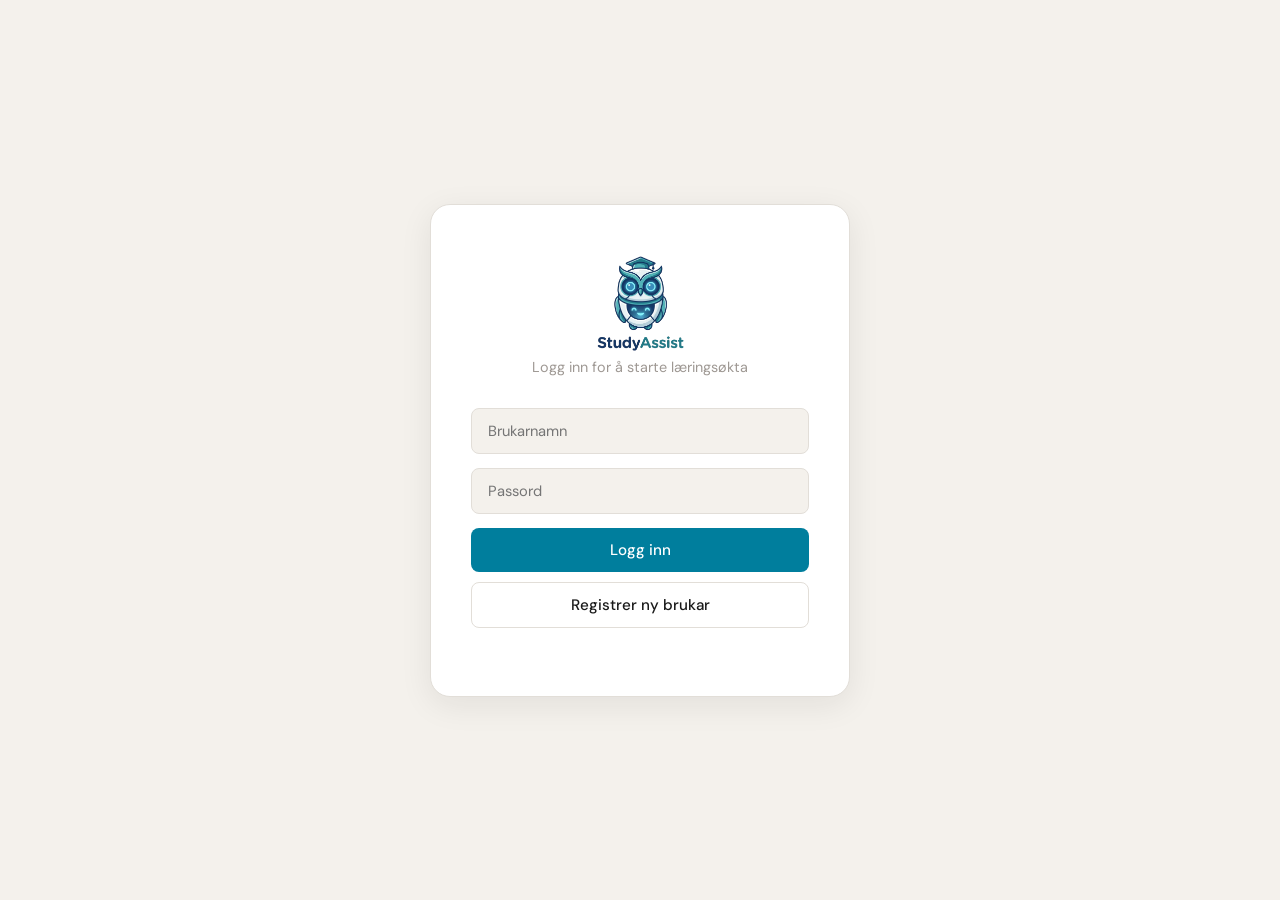
==== src/main/resources/static/index.html @ 4c97286c "endra namn på home.js" ====
<!DOCTYPE html>
<html lang="no">
<head>
    <meta charset="UTF-8">
    <meta name="viewport" content="width=device-width, initial-scale=1.0">
    <title>StudyAssist</title>
    <link rel="stylesheet" href="css/style.css">
</head>
<body>

<!-- Navbar -->
<nav class="navbar">
    <a href="index.html" class="navbar-brand">
        <img src="img/logo1.png" alt="Logo" class="navbar-logo">
    </a>
    <ul class="navbar-links">
        <li><a href="sporsmal.html">Still spørsmål</a></li>
        <li><a href="historikk.html">Historikk</a></li>
    </ul>
    <div class="navbar-user">
        <span id="navBrukarnavn">bruker@email.com</span>
        <button class="btn-logout" onclick="loggUt()">Logg ut</button>
    </div>
</nav>

<!-- Main Content -->
<div class="main-content">

    <!-- Welcome -->
    <div class="welcome">
        <img src="img/maskott.png" alt="StudyAssist maskot" class="welcome-avatar">
        <h1>Er du klar for ei læringsøkt med meg?</h1>
    </div>

    <!-- Stats Row -->
    <div class="stats-row">
        <div class="stat-card">
            <div class="stat-icon emne">📚</div>
            <div>
                <span class="stat-number" id="statEmne">0</span>
                <div class="stat-label">Emne</div>
            </div>
        </div>
        <div class="stat-card">
            <div class="stat-icon tema">📝</div>
            <div>
                <span class="stat-number" id="statTema">0</span>
                <div class="stat-label">Tema</div>
            </div>
        </div>
        <div class="stat-card">
            <div class="stat-icon sporsmal">💬</div>
            <div>
                <span class="stat-number" id="statSporsmal">0</span>
                <div class="stat-label">Spørsmål stilt</div>
            </div>
        </div>
    </div>

    <!-- Mine emne section -->
    <div class="section-panel">
        <div class="section-header">
            <h2>Mine emne</h2>
            <div class="section-actions">
                <button class="btn btn-secondary" onclick="goToTempChat()">Midlertidig chat</button>
                <button class="btn btn-primary" onclick="openNewEmneModal()">Nytt emne</button>
            </div>
        </div>

        <div class="emne-grid" id="emneGrid"></div>

        <div class="empty-state" id="emptyState" style="display: none;">
            <p>Du har ikkje lagt til nokre emne enno. Klikk «Nytt emne» for å komme i gang!</p>
        </div>
    </div>

</div>

<!-- Modal: Nytt emne -->
<div class="modal-overlay" id="newEmneModal">
    <div class="modal">
        <h3>Opprett nytt emne</h3>
        <label for="modalEmneName">Emnenamn (t.d. DAT109)</label>
        <input type="text" id="modalEmneName" placeholder="DAT109">
        <label for="modalEmneDesc">Skildring</label>
        <input type="text" id="modalEmneDesc" placeholder="Prosjekt- og applikasjonsutvikling">
        <div class="modal-actions">
            <button class="btn btn-secondary" onclick="closeNewEmneModal()">Avbryt</button>
            <button class="btn btn-primary" onclick="addSubject()">Legg til</button>
        </div>
    </div>
</div>

<!-- Modal: Vel tema for emne -->
<div class="modal-overlay" id="temaModal">
    <div class="modal">
        <h3 id="temaModalTitle">Vel tema</h3>
        <label for="temaSelect">Tema:</label>
        <select id="temaSelect"></select>
        <label for="newTemaInput">Eller legg til nytt tema:</label>
        <input type="text" id="newTemaInput" placeholder="Skriv temanamn">
        <div class="modal-actions">
            <button class="btn btn-secondary" onclick="closeTemaModal()">Avbryt</button>
            <button class="btn btn-secondary" onclick="addTemaFromModal()">Legg til tema</button>
            <button class="btn btn-primary" onclick="goToQuestionPage()">Gå vidare</button>
        </div>
    </div>
</div>

<script src="js/common.js"></script>
<script src="js/index.js"></script>

</body>
</html>
---- src/main/resources/static/css/style.css ----
@import url('https://fonts.googleapis.com/css2?family=DM+Sans:ital,opsz,wght@0,9..40,300;0,9..40,400;0,9..40,500;0,9..40,600;0,9..40,700&family=Fraunces:ital,opsz,wght@0,9..144,400;0,9..144,600;0,9..144,700;1,9..144,400&display=swap');

/* ── CSS Variables ── */
:root {
  --bg: #f4f1ec;
  --bg-card: #ffffff;
  --bg-nav: #1a1a1a;
  --text-primary: #1a1a1a;
  --text-secondary: #6b6560;
  --text-muted: #9e9893;
  --text-on-dark: #f4f1ec;
  --accent: #007e9d;
  --accent-hover: hsl(193, 65%, 50%);
  --border: #e2ded8;
  --border-light: #eae7e2;
  --shadow-sm: 0 1px 3px rgba(26, 26, 26, 0.04);
  --shadow-md: 0 4px 16px rgba(26, 26, 26, 0.06);
  --shadow-lg: 0 8px 32px rgba(26, 26, 26, 0.08);
  --radius-sm: 8px;
  --radius-md: 14px;
  --radius-lg: 20px;
  --font-body: 'DM Sans', sans-serif;
  --font-display: 'Fraunces', serif;
}

/* ── Reset & Base ── */
*, *::before, *::after {
  margin: 0;
  padding: 0;
  box-sizing: border-box;
}

body {
  font-family: var(--font-body);
  background: var(--bg);
  color: var(--text-primary);
  min-height: 100vh;
  -webkit-font-smoothing: antialiased;
}

/* ── Navbar ── */
.navbar {
  display: flex;
  align-items: center;
  justify-content: space-between;
  background: var(--bg-nav);
  color: var(--text-on-dark);
  padding: 0 40px;
  height: 60px;
  position: sticky;
  top: 0;
  z-index: 100;
}

.navbar-brand {
  display: flex;
  align-items: center;
  gap: 10px;
  font-family: var(--font-display);
  font-weight: 700;
  font-size: 1.25rem;
  text-decoration: none;
  color: var(--text-on-dark);
}

.navbar-brand .logo-dot {
  width: 28px;
  height: 28px;
  background: var(--accent);
  border-radius: 50%;
  display: inline-block;
}

.navbar-logo {
  width: 100px;
  height: 100px;
  object-fit: contain;
}

.navbar-logo_sporsmal {
  width: 120px;
  height: 120px;
  object-fit: contain;
  margin: -50px 0;
}

.navbar-links {
  display: flex;
  align-items: center;
  gap: 32px;
  list-style: none;
}

.navbar-links a {
  color: var(--text-on-dark);
  text-decoration: none;
  font-size: 0.9rem;
  font-weight: 400;
  opacity: 0.75;
  transition: opacity 0.2s;
}

.navbar-links a:hover,
.navbar-links a.active {
  opacity: 1;
}

.navbar-user {
  display: flex;
  align-items: center;
  gap: 14px;
  font-size: 0.88rem;
}

.navbar-user span {
  opacity: 0.7;
}

.btn-logout {
  background: none;
  border: 1px solid rgba(255,255,255,0.2);
  color: var(--text-on-dark);
  padding: 6px 14px;
  border-radius: 6px;
  font-size: 0.82rem;
  cursor: pointer;
  font-family: var(--font-body);
  transition: border-color 0.2s, background 0.2s;
}

.btn-logout:hover {
  border-color: rgba(255,255,255,0.5);
  background: rgba(255,255,255,0.08);
}

/* ── Main Content ── */
.main-content {
  max-width: 1080px;
  margin: 0 auto;
  padding: 48px 32px 80px;
}

/* ── Welcome Section ── */
.welcome {
  display: flex;
  align-items: center;
  gap: 18px;
  margin-bottom: 40px;
}

.welcome-avatar {
  width: 52px;
  height: 82px;
  flex-shrink: 0;
  object-fit: cover;
}

.welcome h1 {
  font-family: var(--font-display);
  font-weight: 600;
  font-size: 1.75rem;
  line-height: 1.3;
  color: var(--text-primary);
}

/* ── Stats Cards ── */
.stats-row {
  display: grid;
  grid-template-columns: repeat(3, 1fr);
  gap: 16px;
  margin-bottom: 40px;
}

.stat-card {
  background: var(--bg-card);
  border: 1px solid var(--border);
  border-radius: var(--radius-md);
  padding: 22px 24px;
  display: flex;
  align-items: center;
  gap: 14px;
  box-shadow: var(--shadow-sm);
  transition: box-shadow 0.25s, transform 0.25s;
}

.stat-card:hover {
  box-shadow: var(--shadow-md);
  transform: translateY(-2px);
}

.stat-icon {
  width: 40px;
  height: 40px;
  border-radius: 10px;
  display: flex;
  align-items: center;
  justify-content: center;
  font-size: 1.1rem;
  flex-shrink: 0;
}

.stat-icon.emne { background: #fde8e0; color: var(--accent); }
.stat-icon.tema { background: #e0ecfd; color: #3b72d6; }
.stat-icon.sporsmal { background: #e6f5e6; color: #3a9a3a; }

.stat-number {
  font-family: var(--font-display);
  font-size: 1.8rem;
  font-weight: 700;
  line-height: 1;
  display: block;
}

.stat-label {
  font-size: 0.82rem;
  color: var(--text-muted);
  margin-top: 2px;
}

/* ── Section Panel ── */
.section-panel {
  background: var(--bg-card);
  border: 1px solid var(--border);
  border-radius: var(--radius-lg);
  padding: 32px;
  box-shadow: var(--shadow-sm);
}

.section-header {
  display: flex;
  align-items: center;
  justify-content: space-between;
  margin-bottom: 28px;
}

.section-header h2 {
  font-family: var(--font-display);
  font-size: 1.35rem;
  font-weight: 600;
}

.section-actions {
  display: flex;
  gap: 10px;
}

.btn {
  padding: 9px 20px;
  border-radius: var(--radius-sm);
  font-family: var(--font-body);
  font-size: 0.88rem;
  font-weight: 500;
  cursor: pointer;
  border: none;
  transition: background 0.2s, transform 0.15s, box-shadow 0.2s;
}

.btn:active {
  transform: scale(0.97);
}

.btn-primary {
  background: var(--accent);
  color: #fff;
}

.btn-primary:hover {
  background: var(--accent-hover);
  box-shadow: 0 4px 14px rgba(232, 93, 58, 0.25);
}

.btn-secondary {
  background: transparent;
  color: var(--text-primary);
  border: 1px solid var(--border);
}

.btn-secondary:hover {
  background: var(--bg);
  border-color: var(--text-muted);
}

/* ── Subject Cards Grid ── */
.emne-grid {
  display: grid;
  grid-template-columns: repeat(auto-fill, minmax(260px, 1fr));
  gap: 18px;
}

.emne-card {
  background: var(--bg);
  border: 1px solid var(--border-light);
  border-radius: var(--radius-md);
  overflow: hidden;
  cursor: pointer;
  transition: box-shadow 0.25s, transform 0.25s;
}

.emne-card:hover {
  box-shadow: var(--shadow-md);
  transform: translateY(-3px);
}

.emne-card-top {
  height: 100px;
  background: linear-gradient(135deg, #e2ded8 0%, #d5d0c9 100%);
  display: flex;
  align-items: center;
  justify-content: center;
  position: relative;
}

.emne-card-top .emne-icon {
  width: 48px;
  height: 48px;
  background: rgba(255,255,255,0.6);
  border-radius: 50%;
  backdrop-filter: blur(4px);
}

.emne-card-body {
  padding: 18px 20px 20px;
}

.emne-card-body h3 {
  font-family: var(--font-display);
  font-size: 1.1rem;
  font-weight: 700;
  margin-bottom: 4px;
}

.emne-card-body p {
  font-size: 0.84rem;
  color: var(--text-secondary);
  line-height: 1.4;
  margin-bottom: 14px;
}

.emne-progress {
  display: flex;
  gap: 4px;
}

.emne-progress span {
  flex: 1;
  height: 4px;
  border-radius: 2px;
  background: var(--border);
}

.emne-progress span.filled {
  background: var(--accent);
}

/* ── Empty State ── */
.empty-state {
  text-align: center;
  padding: 60px 20px;
  color: var(--text-muted);
}

.empty-state p {
  font-size: 0.95rem;
  margin-bottom: 20px;
}

/* ── Modal ── */
.modal-overlay {
  display: none;
  position: fixed;
  inset: 0;
  background: rgba(26,26,26,0.4);
  backdrop-filter: blur(4px);
  z-index: 200;
  align-items: center;
  justify-content: center;
}

.modal-overlay.active {
  display: flex;
}

.modal {
  background: var(--bg-card);
  border-radius: var(--radius-lg);
  padding: 36px;
  width: 90%;
  max-width: 440px;
  box-shadow: var(--shadow-lg);
  animation: modalIn 0.25s ease-out;
}

@keyframes modalIn {
  from { opacity: 0; transform: translateY(12px) scale(0.97); }
  to { opacity: 1; transform: translateY(0) scale(1); }
}

.modal h3 {
  font-family: var(--font-display);
  font-size: 1.25rem;
  font-weight: 600;
  margin-bottom: 20px;
}

.modal label {
  display: block;
  font-size: 0.85rem;
  font-weight: 500;
  color: var(--text-secondary);
  margin-bottom: 6px;
}

.modal input,
.modal select {
  width: 100%;
  padding: 10px 14px;
  font-size: 0.92rem;
  font-family: var(--font-body);
  border: 1px solid var(--border);
  border-radius: var(--radius-sm);
  background: var(--bg);
  color: var(--text-primary);
  margin-bottom: 18px;
  outline: none;
  transition: border-color 0.2s;
}

.modal input:focus,
.modal select:focus {
  border-color: var(--accent);
}

.modal-actions {
  display: flex;
  gap: 10px;
  justify-content: flex-end;
  margin-top: 6px;
}

/* ── Login Page ── */
.login-wrapper {
  display: flex;
  align-items: center;
  justify-content: center;
  min-height: 100vh;
  padding: 32px;
}

.login-card {
  background: var(--bg-card);
  border: 1px solid var(--border);
  border-radius: var(--radius-lg);
  padding: 48px 40px;
  width: 100%;
  max-width: 420px;
  box-shadow: var(--shadow-lg);
  text-align: center;
}

.login-card .logo-dot {
  width: 48px;
  height: 48px;
  background: var(--accent);
  border-radius: 50%;
  display: inline-block;
  margin-bottom: 16px;
}

.login-card h1 {
  font-family: var(--font-display);
  font-size: 1.6rem;
  font-weight: 700;
  margin-bottom: 6px;
}

.login-card .subtitle {
  font-size: 0.9rem;
  color: var(--text-muted);
  margin-bottom: 32px;
}

.login-card input {
  width: 100%;
  padding: 12px 16px;
  font-size: 0.92rem;
  font-family: var(--font-body);
  border: 1px solid var(--border);
  border-radius: var(--radius-sm);
  background: var(--bg);
  color: var(--text-primary);
  margin-bottom: 14px;
  outline: none;
  transition: border-color 0.2s;
}

.login-card input:focus {
  border-color: var(--accent);
}

.login-card .btn {
  width: 100%;
  padding: 12px;
  font-size: 0.95rem;
  margin-bottom: 10px;
}

.login-card #melding {
  font-size: 0.85rem;
  margin-top: 10px;
}

/* ── Spørsmål Page (old centered layout) ── */
.sporsmal-page {
  max-width: 800px;
  margin: 0 auto;
  padding: 48px 32px 80px;
}

.breadcrumb {
  font-size: 0.85rem;
  color: var(--text-muted);
  margin-bottom: 28px;
}

.breadcrumb strong {
  color: var(--text-primary);
}

.question-box {
  background: var(--bg-card);
  border: 1px solid var(--border);
  border-radius: var(--radius-md);
  padding: 28px;
  margin-bottom: 24px;
  box-shadow: var(--shadow-sm);
}

.question-box h2 {
  font-family: var(--font-display);
  font-size: 1.2rem;
  font-weight: 600;
  margin-bottom: 16px;
}

.question-box textarea {
  width: 100%;
  height: 130px;
  padding: 14px 16px;
  font-size: 0.92rem;
  font-family: var(--font-body);
  border: 1px solid var(--border);
  border-radius: var(--radius-sm);
  background: var(--bg);
  color: var(--text-primary);
  resize: vertical;
  outline: none;
  transition: border-color 0.2s;
}

.question-box textarea:focus {
  border-color: var(--accent);
}

.question-box .btn {
  margin-top: 14px;
}

.response-card {
  background: var(--bg-card);
  border: 1px solid var(--border);
  border-radius: var(--radius-md);
  padding: 28px;
  margin-bottom: 18px;
  box-shadow: var(--shadow-sm);
}

.response-card h2 {
  font-family: var(--font-display);
  font-size: 1.1rem;
  font-weight: 600;
  margin-bottom: 12px;
  display: flex;
  align-items: center;
  gap: 10px;
}

.response-card p {
  font-size: 0.92rem;
  line-height: 1.65;
  color: var(--text-secondary);
}

/* ── Spørsmål Page: Sidebar Layout ── */
.sp-layout {
  display: flex;
  min-height: 100vh;
}

.sp-sidebar {
  width: 260px;
  background: var(--bg-card);
  border-right: 1px solid var(--border);
  display: flex;
  flex-direction: column;
  position: fixed;
  top: 0;
  left: 0;
  bottom: 0;
  overflow: hidden;
  z-index: 50;
}

/* Sidebar: fixed top section (logo + kom i gang) */
.sp-sidebar-fixed {
  padding: 24px 20px 0;
  flex-shrink: 0;
}

.sp-sidebar-fixed .navbar-brand {
  margin-bottom: 28px;
  color: var(--text-primary);
}

/* Sidebar: scrollable section (mine emner) */
.sp-sidebar-scroll {
  padding: 0 20px 20px;
  flex: 1;
  overflow-y: auto;
}

.sp-sidebar-section {
  margin-bottom: 28px;
}

.sp-sidebar-label {
  font-size: 0.72rem;
  text-transform: uppercase;
  letter-spacing: 0.06em;
  color: var(--text-muted);
  font-weight: 600;
  margin-bottom: 10px;
}

.sp-sidebar-link {
  display: flex;
  align-items: center;
  gap: 8px;
  padding: 8px 10px;
  font-size: 0.88rem;
  font-weight: 500;
  color: var(--text-primary);
  text-decoration: none;
  border-radius: var(--radius-sm);
  transition: background 0.15s;
}

.sp-sidebar-link:hover {
  background: var(--bg);
}

.sp-sidebar-icon {
  font-size: 0.85rem;
  opacity: 0.6;
}

.sp-emne-item {
  margin-bottom: 2px;
}

.sp-emne-header {
  display: flex;
  align-items: center;
  gap: 8px;
  padding: 8px 10px;
  cursor: pointer;
  border-radius: var(--radius-sm);
  transition: background 0.15s;
}

.sp-emne-header:hover {
  background: var(--bg);
}

.sp-emne-dot {
  width: 10px;
  height: 10px;
  background: var(--border);
  border-radius: 50%;
  flex-shrink: 0;
}

.sp-emne-name {
  font-size: 0.88rem;
  font-weight: 500;
  flex: 1;
}

.sp-emne-arrow {
  font-size: 0.75rem;
  color: var(--text-muted);
}

.sp-emne-topics {
  display: none;
  padding-left: 26px;
}

.sp-emne-topics.open {
  display: block;
}

.sp-topic-link {
  display: flex;
  align-items: center;
  gap: 6px;
  padding: 6px 10px;
  font-size: 0.82rem;
  color: var(--text-secondary);
  text-decoration: none;
  border-radius: 6px;
  transition: background 0.15s, color 0.15s;
}

.sp-topic-link:hover {
  background: var(--bg);
  color: var(--text-primary);
}

.sp-topic-add {
  color: var(--text-muted);
  font-size: 0.8rem;
}

/* Sidebar: fixed footer (user info) */
.sp-sidebar-footer {
  padding: 16px 20px;
  border-top: 1px solid var(--border);
  display: flex;
  align-items: center;
  gap: 10px;
  font-size: 0.84rem;
  color: var(--text-secondary);
  flex-shrink: 0;
}

.sp-sidebar-avatar {
  width: 28px;
  height: 28px;
  background: var(--bg-nav);
  border-radius: 50%;
  flex-shrink: 0;
}

.sp-sidebar-footer span {
  flex: 1;
  overflow: hidden;
  text-overflow: ellipsis;
  white-space: nowrap;
}

.sp-sidebar-logout {
  background: none;
  border: none;
  font-size: 1.1rem;
  color: var(--text-muted);
  cursor: pointer;
  padding: 4px;
  transition: color 0.2s;
}

.sp-sidebar-logout:hover {
  color: var(--text-primary);
}

/* ── Main chat area ── */
.sp-main {
  flex: 1;
  margin-left: 260px;
  background: var(--bg);
  display: flex;
  flex-direction: column;
  height: 100vh;
}

.chat-messages {
  flex: 1;
  overflow-y: auto;
  padding: 40px 40px 20px;
  display: flex;
  flex-direction: column;
  gap: 16px;
}

.chat-welcome {
  flex: 1;
  display: flex;
  align-items: center;
  justify-content: center;
}

.chat-welcome .sp-hint {
  text-align: center;
}

/* Chat bubbles */
.chat-bubble {
  max-width: 680px;
  width: fit-content;
  animation: bubbleIn 0.2s ease-out;
}

@keyframes bubbleIn {
  from { opacity: 0; transform: translateY(8px); }
  to { opacity: 1; transform: translateY(0); }
}

.chat-user {
  align-self: flex-end;
  margin-left: auto;
}

.chat-user .chat-bubble-content {
  background: var(--accent);
  color: #fff;
  padding: 12px 18px;
  border-radius: var(--radius-md) var(--radius-md) 4px var(--radius-md);
  font-size: 0.92rem;
  line-height: 1.55;
}

.chat-ai {
  align-self: flex-start;
}

.chat-ai .chat-bubble-content {
  background: var(--bg-card);
  border: 1px solid var(--border);
  color: var(--text-primary);
  padding: 14px 20px;
  border-radius: var(--radius-md) var(--radius-md) var(--radius-md) 4px;
  font-size: 0.92rem;
  line-height: 1.65;
  box-shadow: var(--shadow-sm);
}

/* Input bar */
.chat-input-bar {
  border-top: 1px solid var(--border);
  background: var(--bg-card);
  padding: 16px 40px 20px;
}

.chat-input-inner {
  max-width: 680px;
  margin: 0 auto;
}

.chat-input-row {
  display: flex;
  gap: 10px;
  align-items: flex-end;
}

.chat-textarea {
  flex: 1;
  padding: 12px 16px;
  font-size: 0.92rem;
  font-family: var(--font-body);
  border: 1px solid var(--border);
  border-radius: var(--radius-sm);
  background: var(--bg);
  color: var(--text-primary);
  resize: none;
  outline: none;
  min-height: 44px;
  max-height: 150px;
  overflow-y: auto;
  transition: border-color 0.2s;
}

.chat-textarea:focus {
  border-color: var(--accent);
}

.chat-send-btn {
  padding: 10px 22px;
  height: 44px;
  flex-shrink: 0;
}

.chat-input-bar .sp-selects {
  margin-bottom: 10px;
}

.sp-hint {
  font-size: 0.9rem;
  color: var(--text-muted);
  margin-bottom: 24px;
}

.sp-selects {
  display: flex;
  gap: 12px;
  margin-bottom: 20px;
}

.sp-selects select {
  flex: 1;
  padding: 10px 14px;
  font-size: 0.9rem;
  font-family: var(--font-body);
  border: 1px solid var(--border);
  border-radius: var(--radius-sm);
  background: var(--bg-card);
  color: var(--text-primary);
  outline: none;
  cursor: pointer;
  appearance: none;
  background-image: url("data:image/svg+xml,%3Csvg xmlns='http://www.w3.org/2000/svg' width='12' height='12' viewBox='0 0 12 12'%3E%3Cpath d='M2 4l4 4 4-4' fill='none' stroke='%239e9893' stroke-width='1.5'/%3E%3C/svg%3E");
  background-repeat: no-repeat;
  background-position: right 14px center;
  padding-right: 36px;
  transition: border-color 0.2s;
}

.sp-selects select:focus {
  border-color: var(--accent);
}

.sp-response-area {
  margin-top: 32px;
}

/* ── Historikk Page ── */
.hist-content {
  padding: 40px 40px 60px;
  max-width: 780px;
  width: 100%;
  margin: 0 auto;
}

.hist-header h1 {
  font-family: var(--font-display);
  font-size: 1.4rem;
  font-weight: 600;
  margin-bottom: 24px;
  color: var(--text-primary);
}

.hist-search-bar {
  display: flex;
  align-items: center;
  gap: 10px;
  background: var(--bg-card);
  border: 1px solid var(--border);
  border-radius: var(--radius-sm);
  padding: 12px 16px;
  margin-bottom: 18px;
  transition: border-color 0.2s;
}

.hist-search-bar:focus-within {
  border-color: var(--accent);
}

.hist-search-icon {
  font-size: 0.9rem;
  opacity: 0.5;
  flex-shrink: 0;
}

.hist-search-bar input {
  flex: 1;
  border: none;
  background: none;
  font-size: 0.92rem;
  font-family: var(--font-body);
  color: var(--text-primary);
  outline: none;
}

.hist-search-bar input::placeholder {
  color: var(--text-muted);
}

.hist-filters {
  display: flex;
  gap: 8px;
  flex-wrap: wrap;
  margin-bottom: 24px;
}

.hist-chip {
  padding: 7px 16px;
  border-radius: 20px;
  border: 1px solid var(--border);
  background: var(--bg-card);
  font-size: 0.82rem;
  font-family: var(--font-body);
  font-weight: 500;
  color: var(--text-secondary);
  cursor: pointer;
  transition: all 0.15s;
}

.hist-chip:hover {
  border-color: var(--text-muted);
  color: var(--text-primary);
}

.hist-chip.active {
  background: var(--bg-nav);
  color: var(--text-on-dark);
  border-color: var(--bg-nav);
}

.hist-results {
  display: flex;
  flex-direction: column;
  gap: 14px;
}

.hist-card {
  background: var(--bg-card);
  border: 1px solid var(--border);
  border-radius: var(--radius-md);
  padding: 20px 24px;
  cursor: pointer;
  transition: box-shadow 0.2s, transform 0.2s;
}

.hist-card:hover {
  box-shadow: var(--shadow-md);
  transform: translateY(-2px);
}

.hist-card-top {
  display: flex;
  align-items: center;
  justify-content: space-between;
  margin-bottom: 10px;
}

.hist-card-tags {
  display: flex;
  gap: 6px;
}

.hist-tag {
  padding: 3px 10px;
  border-radius: 12px;
  font-size: 0.72rem;
  font-weight: 600;
  background: var(--accent);
  color: #fff;
}

.hist-tag-tema {
  background: var(--bg);
  color: var(--text-secondary);
}

.hist-card-date {
  font-size: 0.78rem;
  color: var(--text-muted);
}

.emne-delete-btn {
  position: absolute;
  top: 8px;
  right: 8px;
  width: 28px;
  height: 28px;
  border-radius: 50%;
  border: none;
  background: rgba(0,0,0,0.15);
  color: #fff;
  font-size: 0.75rem;
  cursor: pointer;
  display: flex;
  align-items: center;
  justify-content: center;
  opacity: 0;
  transition: opacity 0.2s, background 0.2s;
}

.emne-card:hover .emne-delete-btn {
  opacity: 1;
}

.emne-delete-btn:hover {
  background: rgba(200,50,50,0.7);
}


.hist-card-question {
  font-family: var(--font-display);
  font-size: 1rem;
  font-weight: 600;
  margin-bottom: 8px;
  color: var(--text-primary);
  line-height: 1.4;
}

.hist-card-answer {
  font-size: 0.86rem;
  color: var(--text-secondary);
  line-height: 1.55;
  display: -webkit-box;
  -webkit-line-clamp: 3;
  -webkit-box-orient: vertical;
  overflow: hidden;
}

.hist-empty {
  text-align: center;
  padding: 60px 20px;
  color: var(--text-muted);
}

.hist-empty p {
  font-size: 0.92rem;
}

  /* ── Hamburger & mobile sidebar ── */
.hamburger-btn {
  display: none;
  position: fixed;
  top: 12px;
  left: 12px;
  z-index: 60;
  width: 40px;
  height: 40px;
  border-radius: var(--radius-sm);
  border: 1px solid var(--border);
  background: var(--bg-card);
  font-size: 1.2rem;
  cursor: pointer;
  align-items: center;
  justify-content: center;
  box-shadow: var(--shadow-md);
}

.sidebar-overlay {
  display: none;
  position: fixed;
  inset: 0;
  background: rgba(0,0,0,0.3);
  z-index: 40;
}

/* ── Responsive ── */
@media (max-width: 700px) {
  .navbar {
    padding: 0 20px;
  }

  .navbar-links {
    gap: 18px;
  }

  .main-content {
    padding: 32px 18px 60px;
  }

  .stats-row {
    grid-template-columns: 1fr;
  }

  .emne-grid {
    grid-template-columns: 1fr;
  }

  .section-header {
    flex-direction: column;
    align-items: flex-start;
    gap: 14px;
  }

  .welcome h1 {
    font-size: 1.35rem;
  }

  .sp-sidebar {
    width: 220px;
  }

  .sp-main {
    margin-left: 220px;
  }

  .chat-messages {
    padding: 30px 20px 16px;
  }

  .chat-input-bar {
    padding: 12px 20px 16px;
  }

  .sp-selects {
    flex-direction: column;
  }

  .hamburger-btn {
    display: flex;
  }

  .sp-sidebar {
    width: 260px;
    transform: translateX(-100%);
    transition: transform 0.25s ease;
  }

  .sp-sidebar.open {
    transform: translateX(0);
  }

  .sidebar-overlay.open {
    display: block;
  }

  .sp-main {
    margin-left: 0;
  }

}
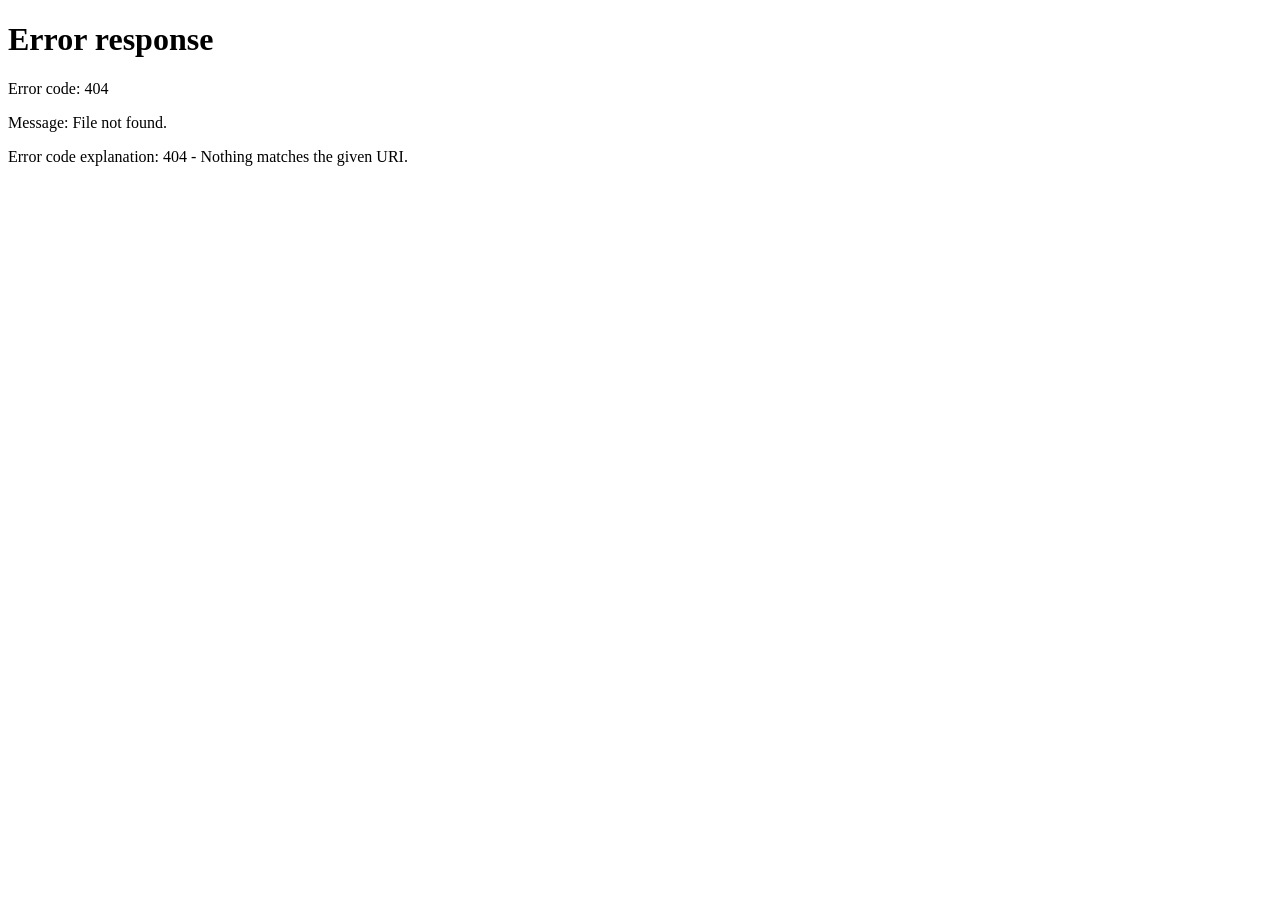
==== commit 4f698b0d: "Generelt: Fiksa navigering av sider, betre url" ====
--- a/src/main/resources/static/index.html
+++ b/src/main/resources/static/index.html
@@ -10,12 +10,12 @@
 
 <!-- Navbar -->
 <nav class="navbar">
-    <a href="index.html" class="navbar-brand">
+    <a href="/home" class="navbar-brand">
         <img src="img/logo1.png" alt="Logo" class="navbar-logo">
     </a>
     <ul class="navbar-links">
-        <li><a href="sporsmal.html">Still spørsmål</a></li>
-        <li><a href="historikk.html">Historikk</a></li>
+        <li><a href="/sporsmal">Still spørsmål</a></li>
+        <li><a href="/historikk">Historikk</a></li>
     </ul>
     <div class="navbar-user">
         <span id="navBrukarnavn">bruker@email.com</span>
@@ -93,6 +93,20 @@
 
 <!-- Modal: Vel tema for emne -->
 <div class="modal-overlay" id="temaModal">
+
+<!-- Modal: Bekreft sletting -->
+<div class="modal-overlay" id="deleteEmneModal">
+    <div class="modal">
+        <h3>Slette emne?</h3>
+        <p style="font-size: 0.92rem; color: var(--text-secondary); margin-bottom: 20px;">
+            Er du sikker på at du vil slette <strong id="deleteEmneName"></strong>? Alle tema og spørsmål knytt til emnet vert sletta permanent.
+        </p>
+        <div class="modal-actions">
+            <button class="btn btn-secondary" onclick="closeDeleteModal()">Avbryt</button>
+            <button class="btn btn-danger" onclick="confirmDeleteEmne()">Slett emne</button>
+        </div>
+    </div>
+</div>
     <div class="modal">
         <h3 id="temaModalTitle">Vel tema</h3>
         <label for="temaSelect">Tema:</label>
--- a/src/main/resources/static/css/style.css
+++ b/src/main/resources/static/css/style.css
@@ -280,6 +280,16 @@
   border-color: var(--text-muted);
 }
 
+.btn-danger {
+  background: #c83232;
+  color: #fff;
+}
+
+.btn-danger:hover {
+  background: #a82828;
+  box-shadow: 0 4px 14px rgba(200, 50, 50, 0.3);
+}
+
 /* ── Subject Cards Grid ── */
 .emne-grid {
   display: grid;
@@ -1149,8 +1159,8 @@
   z-index: 40;
 }
 
-/* ── Responsive ── */
-@media (max-width: 700px) {
+/* ── Responsive: Tablet ── */
+@media (max-width: 900px) {
   .navbar {
     padding: 0 20px;
   }
@@ -1160,47 +1170,192 @@
   }
 
   .main-content {
-    padding: 32px 18px 60px;
+    padding: 36px 20px 60px;
   }
 
   .stats-row {
-    grid-template-columns: 1fr;
-  }
-
-  .emne-grid {
-    grid-template-columns: 1fr;
+    grid-template-columns: repeat(3, 1fr);
+    gap: 10px;
+  }
+
+  .stat-card {
+    padding: 16px 14px;
+    gap: 10px;
+  }
+
+  .section-panel {
+    padding: 24px 20px;
+  }
+}
+
+/* ── Responsive: Mobile ── */
+@media (max-width: 600px) {
+
+  /* ── Navbar mobile ── */
+  .navbar {
+    padding: 0 14px;
+    height: 54px;
+    gap: 8px;
+  }
+
+  .navbar-logo {
+    width: 70px;
+    height: 70px;
+  }
+
+  .navbar-links {
+    gap: 10px;
+  }
+
+  .navbar-links a {
+    font-size: 0.78rem;
+  }
+
+  .navbar-user {
+    gap: 8px;
+    font-size: 0.75rem;
+  }
+
+  .navbar-user span {
+    display: none;
+  }
+
+  .btn-logout {
+    padding: 5px 10px;
+    font-size: 0.75rem;
+  }
+
+  /* ── Main content mobile ── */
+  .main-content {
+    padding: 24px 14px 60px;
+  }
+
+  /* ── Welcome mobile ── */
+  .welcome {
+    gap: 14px;
+    margin-bottom: 24px;
+  }
+
+  .welcome-avatar {
+    width: 42px;
+    height: 66px;
+  }
+
+  .welcome h1 {
+    font-size: 1.2rem;
+  }
+
+  /* ── Stats cards mobile: side-by-side, compact ── */
+  .stats-row {
+    grid-template-columns: repeat(3, 1fr);
+    gap: 8px;
+    margin-bottom: 24px;
+  }
+
+  .stat-card {
+    flex-direction: column;
+    align-items: flex-start;
+    padding: 14px 12px;
+    gap: 8px;
+  }
+
+  .stat-icon {
+    width: 32px;
+    height: 32px;
+    border-radius: 8px;
+    font-size: 0.9rem;
+  }
+
+  .stat-number {
+    font-size: 1.4rem;
+  }
+
+  .stat-label {
+    font-size: 0.72rem;
+  }
+
+  /* ── Section panel mobile ── */
+  .section-panel {
+    padding: 20px 14px;
+    border-radius: var(--radius-md);
   }
 
   .section-header {
     flex-direction: column;
     align-items: flex-start;
-    gap: 14px;
-  }
-
-  .welcome h1 {
-    font-size: 1.35rem;
-  }
-
-  .sp-sidebar {
-    width: 220px;
-  }
-
-  .sp-main {
-    margin-left: 220px;
-  }
-
-  .chat-messages {
-    padding: 30px 20px 16px;
-  }
-
-  .chat-input-bar {
-    padding: 12px 20px 16px;
-  }
-
-  .sp-selects {
+    gap: 12px;
+    margin-bottom: 20px;
+  }
+
+  .section-header h2 {
+    font-size: 1.15rem;
+  }
+
+  .section-actions {
+    width: 100%;
+  }
+
+  .section-actions .btn {
+    flex: 1;
+    text-align: center;
+    padding: 10px 12px;
+    font-size: 0.82rem;
+  }
+
+  /* ── Emne grid mobile ── */
+  .emne-grid {
+    grid-template-columns: 1fr;
+    gap: 12px;
+  }
+
+  .emne-card-top {
+    height: 80px;
+  }
+
+  .emne-card-body {
+    padding: 14px 16px 16px;
+  }
+
+  .emne-card-body h3 {
+    font-size: 1rem;
+  }
+
+  /* ── Modal mobile ── */
+  .modal {
+    padding: 28px 20px;
+    width: 94%;
+    border-radius: var(--radius-md);
+  }
+
+  .modal h3 {
+    font-size: 1.1rem;
+  }
+
+  .modal-actions {
     flex-direction: column;
-  }
-
+    gap: 8px;
+  }
+
+  .modal-actions .btn {
+    width: 100%;
+    text-align: center;
+    padding: 12px;
+  }
+
+  /* ── Login mobile ── */
+  .login-wrapper {
+    padding: 20px 14px;
+  }
+
+  .login-card {
+    padding: 32px 24px;
+  }
+
+  .login-card h1 {
+    font-size: 1.3rem;
+  }
+
+  /* ── Spørsmål sidebar mobile ── */
   .hamburger-btn {
     display: flex;
   }
@@ -1223,8 +1378,120 @@
     margin-left: 0;
   }
 
-}
-
-
-
-
+  /* ── Chat mobile ── */
+  .chat-messages {
+    padding: 20px 14px 14px;
+    gap: 12px;
+  }
+
+  .chat-bubble {
+    max-width: 92%;
+  }
+
+  .chat-user .chat-bubble-content,
+  .chat-ai .chat-bubble-content {
+    padding: 10px 14px;
+    font-size: 0.88rem;
+  }
+
+  .chat-input-bar {
+    padding: 10px 14px 14px;
+  }
+
+  .chat-textarea {
+    font-size: 0.88rem;
+    padding: 10px 12px;
+  }
+
+  .chat-send-btn {
+    padding: 8px 16px;
+    font-size: 0.82rem;
+  }
+
+  .sp-selects {
+    flex-direction: column;
+    gap: 8px;
+  }
+
+  .sp-selects select {
+    font-size: 0.85rem;
+  }
+
+  /* ── Historikk mobile ── */
+  .hist-content {
+    padding: 24px 14px 40px;
+  }
+
+  .hist-header h1 {
+    font-size: 1.2rem;
+    margin-bottom: 18px;
+  }
+
+  .hist-search-bar {
+    padding: 10px 14px;
+  }
+
+  .hist-filters {
+    gap: 6px;
+  }
+
+  .hist-chip {
+    padding: 6px 12px;
+    font-size: 0.78rem;
+  }
+
+  .hist-card {
+    padding: 16px 14px;
+  }
+
+  .hist-card-question {
+    font-size: 0.92rem;
+  }
+
+  .hist-card-answer {
+    font-size: 0.82rem;
+  }
+
+  /* ── Spørsmål page (non-chat layout) mobile ── */
+  .sporsmal-page {
+    padding: 24px 14px 60px;
+  }
+
+  .question-box {
+    padding: 20px 16px;
+  }
+
+  .question-box textarea {
+    height: 100px;
+  }
+
+  .response-card {
+    padding: 20px 16px;
+  }
+}
+
+/* ── Responsive: Very small screens ── */
+@media (max-width: 380px) {
+  .stats-row {
+    grid-template-columns: 1fr;
+    gap: 8px;
+  }
+
+  .stat-card {
+    flex-direction: row;
+    align-items: center;
+    padding: 12px 14px;
+  }
+
+  .navbar-links {
+    gap: 6px;
+  }
+
+  .navbar-links a {
+    font-size: 0.72rem;
+  }
+}
+
+
+
+
